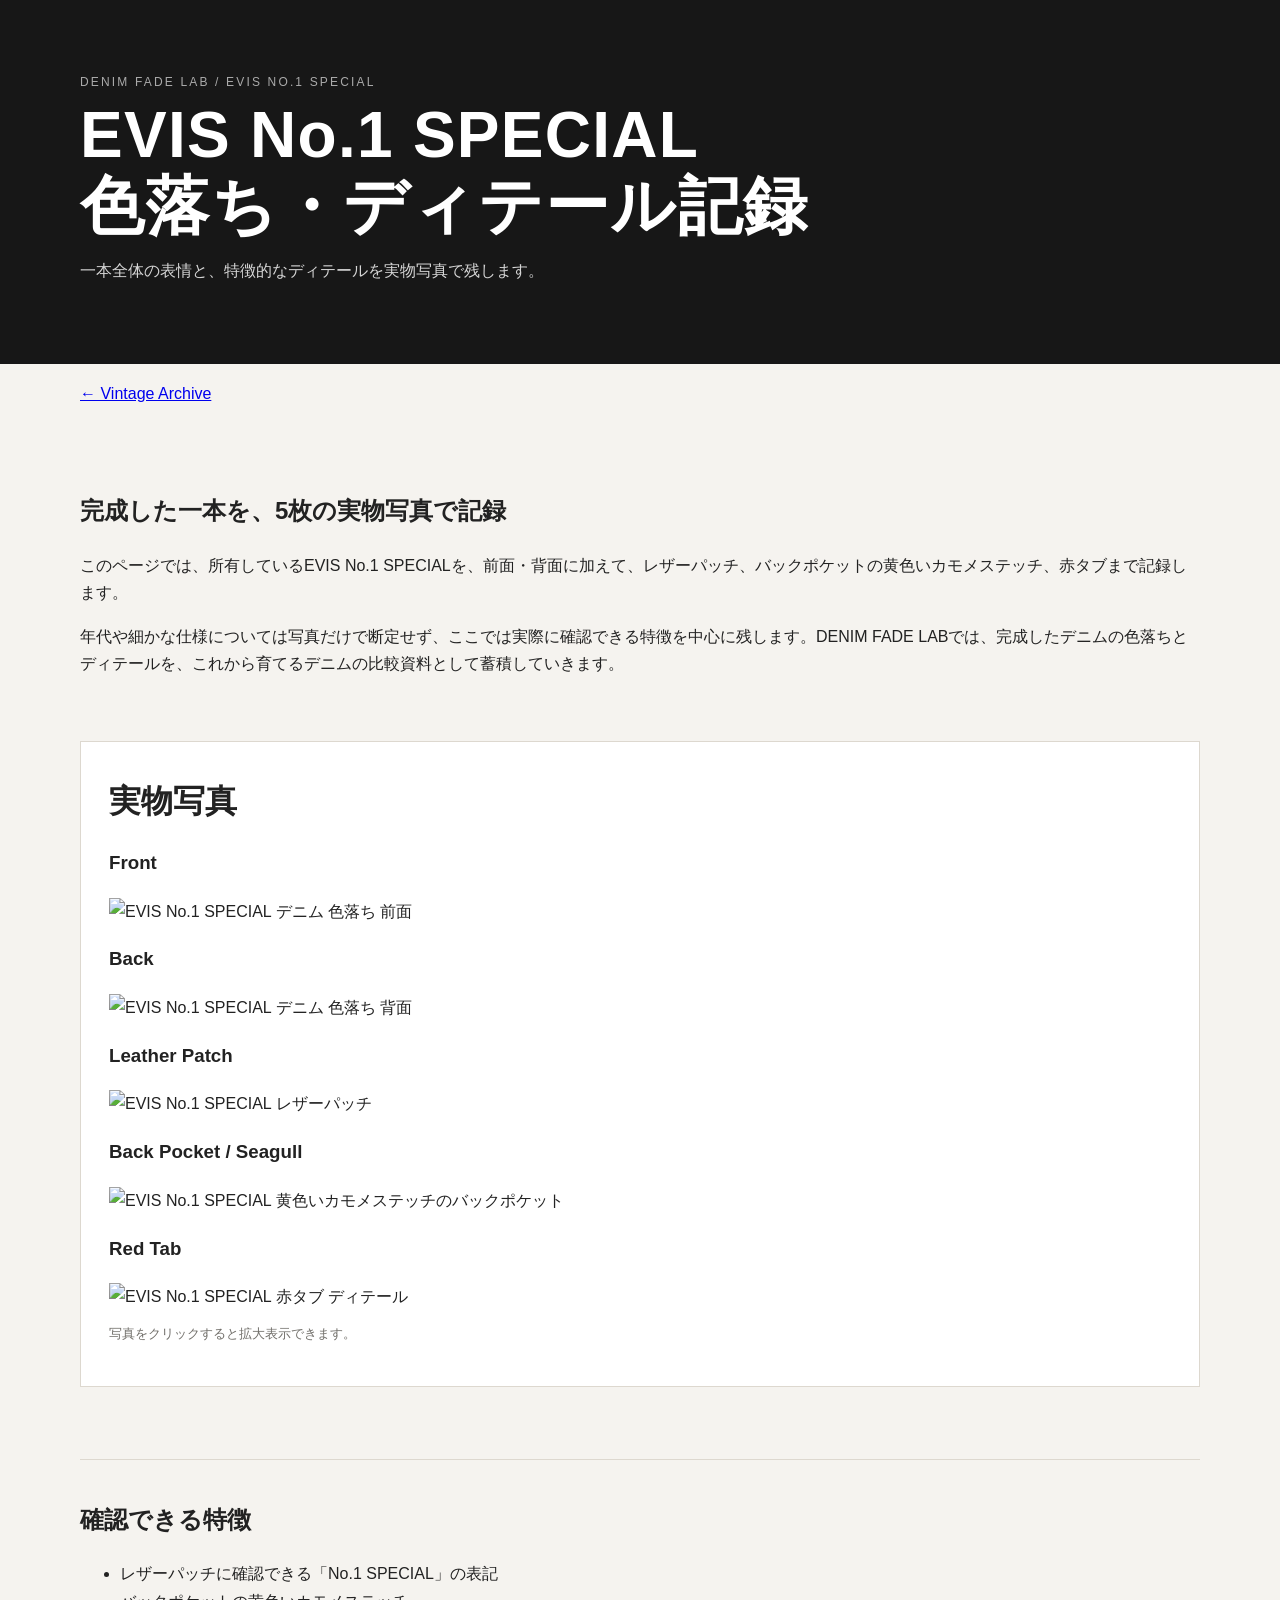
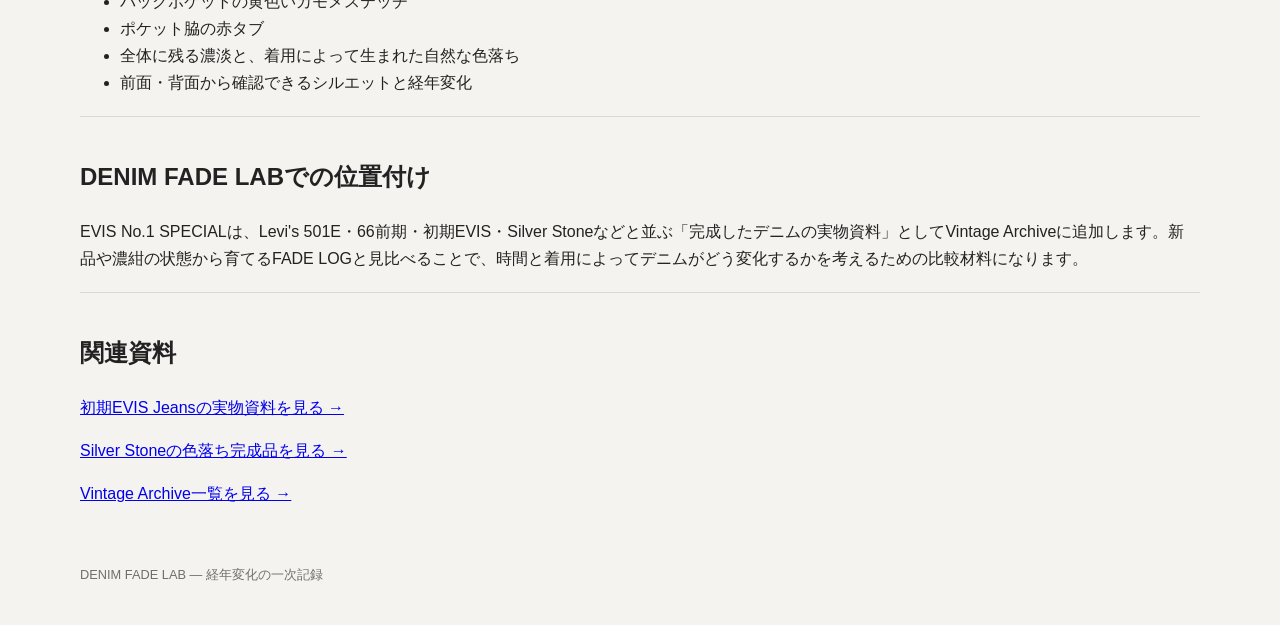
==== evis-no1.html @ 7fe466a5 "Add EVIS No.1 SPECIAL detail page" ====
<!doctype html>
<html lang="ja">
<head>
  <meta charset="utf-8">
  <meta name="viewport" content="width=device-width, initial-scale=1">
  <title>EVIS No.1 SPECIALの色落ち・ディテール｜実物写真記録｜DENIM FADE LAB</title>
  <meta name="description" content="所有しているEVIS No.1 SPECIALを、前面・背面・レザーパッチ・黄色いカモメステッチ・赤タブの5枚の実物写真で記録。完成したデニムの色落ちとディテールを比較できるDENIM FADE LABのアーカイブ資料です。">
  <meta name="robots" content="index, follow, max-image-preview:large">
  <link rel="canonical" href="https://denim-fade-lab.com/evis-no1.html">
  <meta property="og:type" content="article">
  <meta property="og:title" content="EVIS No.1 SPECIALの色落ち・ディテール｜実物写真記録">
  <meta property="og:description" content="EVIS No.1 SPECIALを5枚の実物写真で記録。色落ちと特徴的なディテールを観察します。">
  <meta property="og:url" content="https://denim-fade-lab.com/evis-no1.html">
  <meta property="og:image" content="https://denim-fade-lab.com/assets/images/vintage/evis_no1_front.jpg">
  <meta property="og:site_name" content="DENIM FADE LAB">
  <link rel="stylesheet" href="assets/style.css">
  <script type="application/ld+json">
  {
    "@context":"https://schema.org",
    "@type":"Article",
    "headline":"EVIS No.1 SPECIALの色落ち・ディテール｜実物写真記録",
    "description":"所有しているEVIS No.1 SPECIALを実物写真で記録するDENIM FADE LABのアーカイブ記事。",
    "mainEntityOfPage":"https://denim-fade-lab.com/evis-no1.html",
    "image":[
      "https://denim-fade-lab.com/assets/images/vintage/evis_no1_front.jpg",
      "https://denim-fade-lab.com/assets/images/vintage/evis_no1_back.jpg",
      "https://denim-fade-lab.com/assets/images/vintage/evis_no1_patch.jpg",
      "https://denim-fade-lab.com/assets/images/vintage/evis_no1_pocket.jpg",
      "https://denim-fade-lab.com/assets/images/vintage/evis_no1_tab.jpg"
    ]
  }
  </script>
</head>
<body>
<header class="hero">
  <div class="wrap">
    <p class="eyebrow">DENIM FADE LAB / EVIS NO.1 SPECIAL</p>
    <h1>EVIS No.1 SPECIAL<br>色落ち・ディテール記録</h1>
    <p>一本全体の表情と、特徴的なディテールを実物写真で残します。</p>
  </div>
</header>

<main class="wrap">
  <p><a href="vintage-archive.html">← Vintage Archive</a></p>

  <section class="intro">
    <h2>完成した一本を、5枚の実物写真で記録</h2>
    <p>このページでは、所有しているEVIS No.1 SPECIALを、前面・背面に加えて、レザーパッチ、バックポケットの黄色いカモメステッチ、赤タブまで記録します。</p>
    <p>年代や細かな仕様については写真だけで断定せず、ここでは実際に確認できる特徴を中心に残します。DENIM FADE LABでは、完成したデニムの色落ちとディテールを、これから育てるデニムの比較資料として蓄積していきます。</p>
  </section>

  <section class="project">
    <h2>実物写真</h2>
    <div class="detail-grid">
      <article class="detail-card"><h3>Front</h3><img src="assets/images/vintage/evis_no1_front.jpg" alt="EVIS No.1 SPECIAL デニム 色落ち 前面"></article>
      <article class="detail-card"><h3>Back</h3><img src="assets/images/vintage/evis_no1_back.jpg" alt="EVIS No.1 SPECIAL デニム 色落ち 背面"></article>
      <article class="detail-card"><h3>Leather Patch</h3><img src="assets/images/vintage/evis_no1_patch.jpg" alt="EVIS No.1 SPECIAL レザーパッチ"></article>
      <article class="detail-card"><h3>Back Pocket / Seagull</h3><img src="assets/images/vintage/evis_no1_pocket.jpg" alt="EVIS No.1 SPECIAL 黄色いカモメステッチのバックポケット"></article>
      <article class="detail-card"><h3>Red Tab</h3><img src="assets/images/vintage/evis_no1_tab.jpg" alt="EVIS No.1 SPECIAL 赤タブ ディテール"></article>
    </div>
    <p class="small">写真をクリックすると拡大表示できます。</p>
  </section>

  <section class="record">
    <h2>確認できる特徴</h2>
    <ul>
      <li>レザーパッチに確認できる「No.1 SPECIAL」の表記</li>
      <li>バックポケットの黄色いカモメステッチ</li>
      <li>ポケット脇の赤タブ</li>
      <li>全体に残る濃淡と、着用によって生まれた自然な色落ち</li>
      <li>前面・背面から確認できるシルエットと経年変化</li>
    </ul>
  </section>

  <section class="record">
    <h2>DENIM FADE LABでの位置付け</h2>
    <p>EVIS No.1 SPECIALは、Levi's 501E・66前期・初期EVIS・Silver Stoneなどと並ぶ「完成したデニムの実物資料」としてVintage Archiveに追加します。新品や濃紺の状態から育てるFADE LOGと見比べることで、時間と着用によってデニムがどう変化するかを考えるための比較材料になります。</p>
  </section>

  <section class="record">
    <h2>関連資料</h2>
    <p><a href="vintage-evis.html">初期EVIS Jeansの実物資料を見る →</a></p>
    <p><a href="silverstone.html">Silver Stoneの色落ち完成品を見る →</a></p>
    <p><a href="vintage-archive.html">Vintage Archive一覧を見る →</a></p>
  </section>
</main>

<footer><div class="wrap">DENIM FADE LAB — 経年変化の一次記録</div></footer>
<script src="assets/lightbox.js"></script>
</body>
</html>
---- assets/style.css ----
* { box-sizing: border-box; }
:root { --bg:#f5f3ef; --paper:#fff; --text:#222; --muted:#716f6a; --line:#ddd8cf; }
body { margin:0; background:var(--bg); color:var(--text); font-family:-apple-system,BlinkMacSystemFont,"Hiragino Kaku Gothic ProN","Yu Gothic",sans-serif; line-height:1.7; }
.wrap { width:min(1120px, calc(100% - 32px)); margin:auto; }
.hero { padding:72px 0 64px; background:#171717; color:#fff; }
.hero h1 { margin:8px 0 14px; font-size:clamp(2rem,5vw,4.2rem); letter-spacing:.02em; line-height:1.1; }
.hero p { max-width:760px; color:#d6d6d6; }
.eyebrow { margin:0; font-size:.75rem; letter-spacing:.18em; text-transform:uppercase; color:var(--muted); }
.hero .eyebrow { color:#aaa; }
.intro { padding:48px 0 24px; }
.project { margin:24px 0 72px; background:var(--paper); padding:28px; border:1px solid var(--line); }
.project-head { display:grid; grid-template-columns:2fr 1fr; gap:32px; }
.project h2 { font-size:2rem; margin:4px 0 12px; }
.stats { display:grid; grid-template-columns:1fr 1fr; gap:1px; background:var(--line); align-self:start; }
.stats div { background:var(--paper); padding:12px; }
.stats b,.stats span { display:block; }
.stats b { font-size:.72rem; color:var(--muted); }
.stats span { font-size:.9rem; }
.timeline { display:flex; gap:8px; margin:28px 0; overflow:auto; padding-bottom:8px; }
.timeline-point { min-width:110px; padding:12px; border-top:3px solid var(--line); color:var(--muted); }
.timeline-point.active { border-top-color:#222; color:#222; }
.timeline-point strong,.timeline-point span,.timeline-point small { display:block; }
.timeline-point strong { font-size:.75rem; letter-spacing:.08em; }
.timeline-point span { font-size:.75rem; }
.timeline-point small { font-size:.7rem; }
.grid { display:grid; grid-template-columns:1fr 1fr; gap:20px; }
.item { border:1px solid var(--line); background:#faf9f6; }
.image-box { aspect-ratio:4/3; overflow:hidden; background:#eee; }
.image-box img { width:100%; height:100%; object-fit:contain; display:block; }
.item-body { padding:16px; }
.label { font-size:.7rem; letter-spacing:.14em; color:var(--muted); text-transform:uppercase; }
.item-body h3 { margin:4px 0; }
.small { font-size:.8rem; color:var(--muted); }
.record { margin-top:20px; padding-top:20px; border-top:1px solid var(--line); }
.record dl { display:grid; grid-template-columns:180px 1fr; margin:0; }
.record dt,.record dd { padding:8px 0; border-bottom:1px solid #eee; }
.record dt { color:var(--muted); }
.record dd { margin:0; }
.archive-link { margin:28px 0 72px; padding:28px; background:#171717; color:#fff; }
.archive-link h2 { margin:4px 0 10px; }
.archive-link .eyebrow { color:#aaa; }
.archive-link a { color:#fff; }
.archive-main { padding-bottom:40px; }
.archive-intro { padding:34px 0 20px; }
.archive-card { margin:30px 0 64px; background:var(--paper); padding:28px; border:1px solid var(--line); }
.archive-title h2 { margin:4px 0 6px; font-size:2rem; }
.archive-title p:not(.eyebrow) { color:var(--muted); }
.archive-grid { display:grid; grid-template-columns:1fr 1fr; gap:14px; margin-top:22px; }
.archive-grid-3 { grid-template-columns:repeat(3,1fr); }
.archive-grid figure { margin:0; background:#faf9f6; border:1px solid var(--line); }
.archive-grid img { width:100%; aspect-ratio:4/3; object-fit:contain; display:block; background:#eee; }
.archive-grid figcaption { padding:9px 12px; font-size:.75rem; color:var(--muted); letter-spacing:.06em; }
.archive-text { margin-top:22px; }
.archive-text ul { padding-left:20px; }
.comparison-note { margin:50px 0; padding:30px; border:1px solid var(--line); background:#faf9f6; }
.comparison-note h2 { margin:4px 0 12px; }
footer { padding:40px 0; color:var(--muted); font-size:.8rem; }
.zoomable-image { cursor:zoom-in; transition:transform .18s ease, opacity .18s ease; }
.zoomable-image:hover { opacity:.9; }
.zoomable-image:focus-visible { outline:3px solid #222; outline-offset:3px; }
body.lightbox-open { overflow:hidden; }
.lightbox { position:fixed; inset:0; z-index:9999; display:none; align-items:center; justify-content:center; padding:28px; background:rgba(0,0,0,.88); }
.lightbox.is-open { display:flex; }
.lightbox-content { margin:0; max-width:min(94vw,1400px); max-height:92vh; display:flex; flex-direction:column; align-items:center; }
.lightbox-image { max-width:94vw; max-height:84vh; width:auto; height:auto; object-fit:contain; display:block; box-shadow:0 12px 40px rgba(0,0,0,.45); }
.lightbox-caption { margin-top:10px; max-width:90vw; color:#fff; font-size:.8rem; text-align:center; }
.lightbox-close,.lightbox-prev,.lightbox-next { position:absolute; border:0; background:rgba(255,255,255,.12); color:#fff; width:46px; height:46px; border-radius:50%; cursor:pointer; font-size:32px; line-height:1; display:grid; place-items:center; }
.lightbox-close { top:18px; right:18px; font-size:30px; }
.lightbox-prev { left:18px; top:50%; transform:translateY(-50%); }
.lightbox-next { right:18px; top:50%; transform:translateY(-50%); }
.lightbox-close:hover,.lightbox-prev:hover,.lightbox-next:hover { background:rgba(255,255,255,.24); }
@media (max-width:760px) {
  .hero { padding:52px 0 44px; }
  .project,.archive-card { padding:18px; }
  .project-head,.grid,.archive-grid,.archive-grid-3 { grid-template-columns:1fr; }
  .record dl { grid-template-columns:120px 1fr; }
  .lightbox { padding:12px; }
  .lightbox-image { max-width:96vw; max-height:78vh; }
  .lightbox-prev { left:8px; }
  .lightbox-next { right:8px; }
  .lightbox-close { top:8px; right:8px; }
}
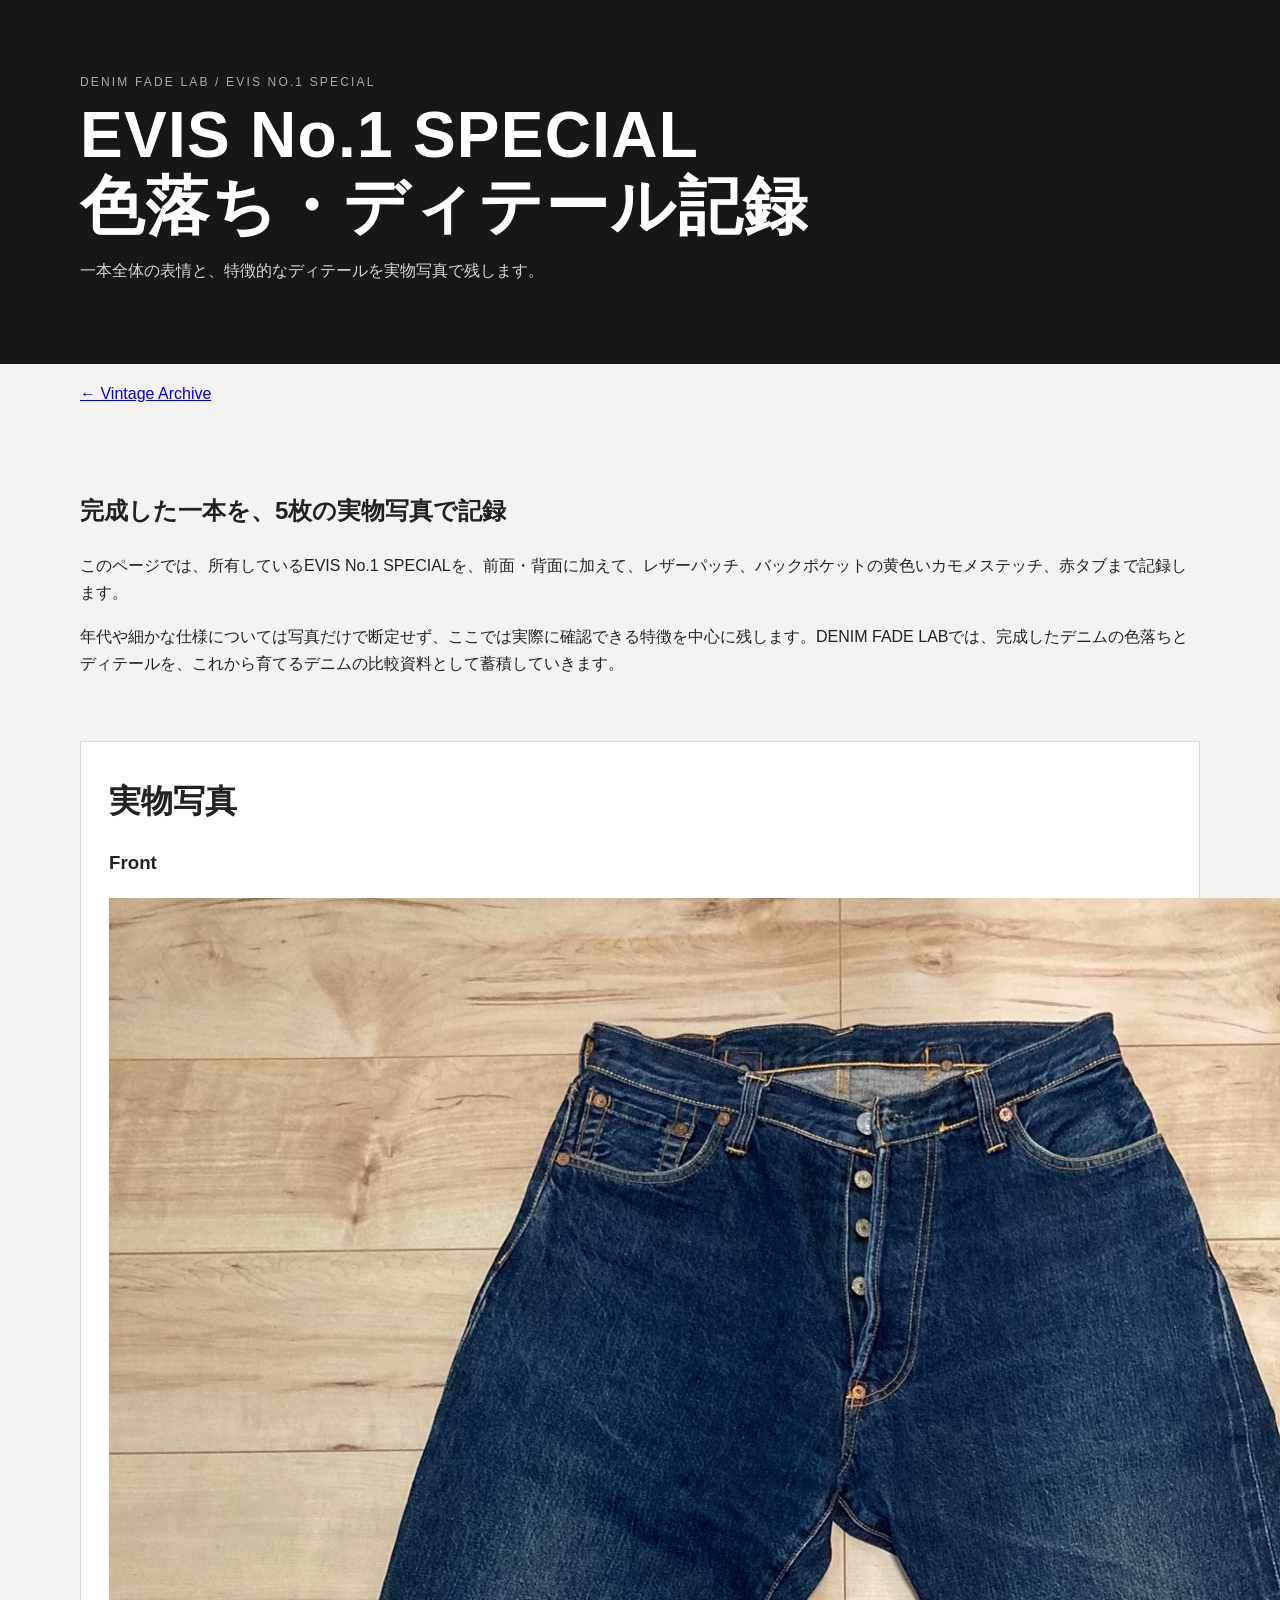
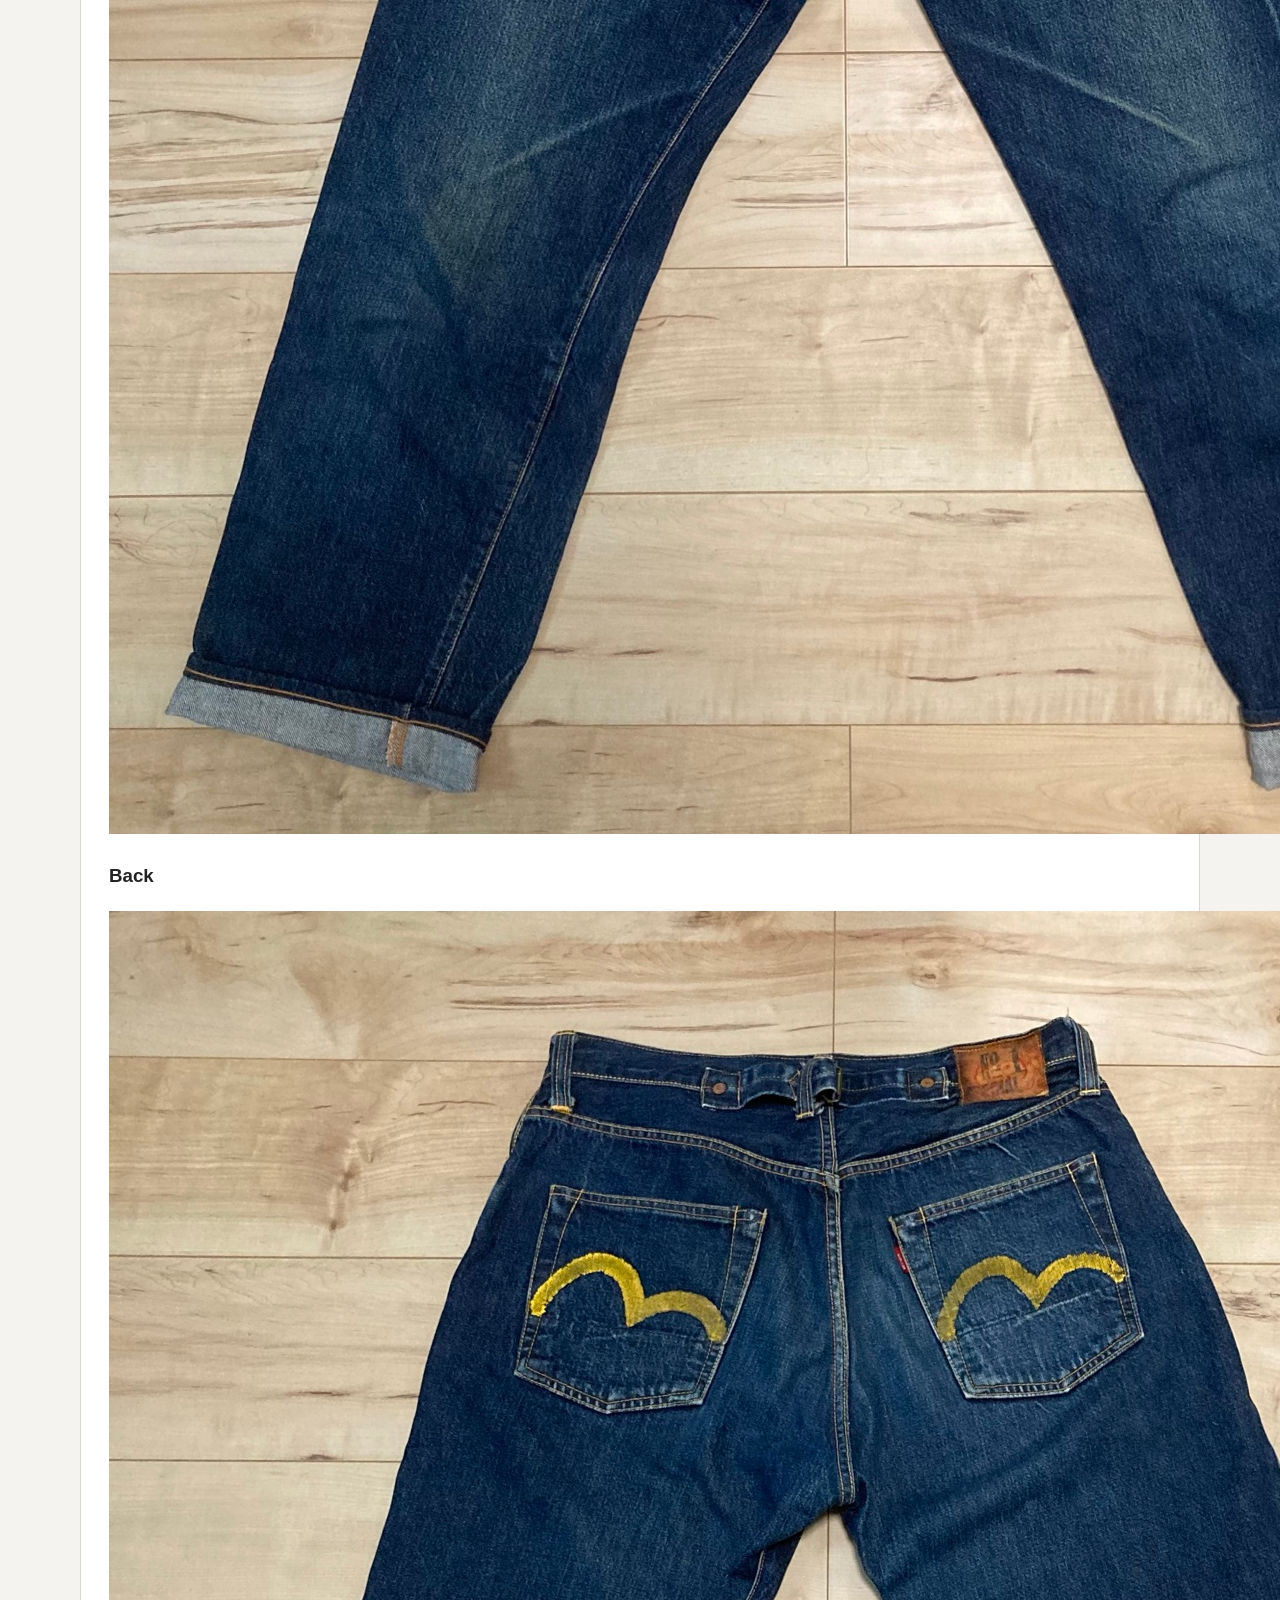
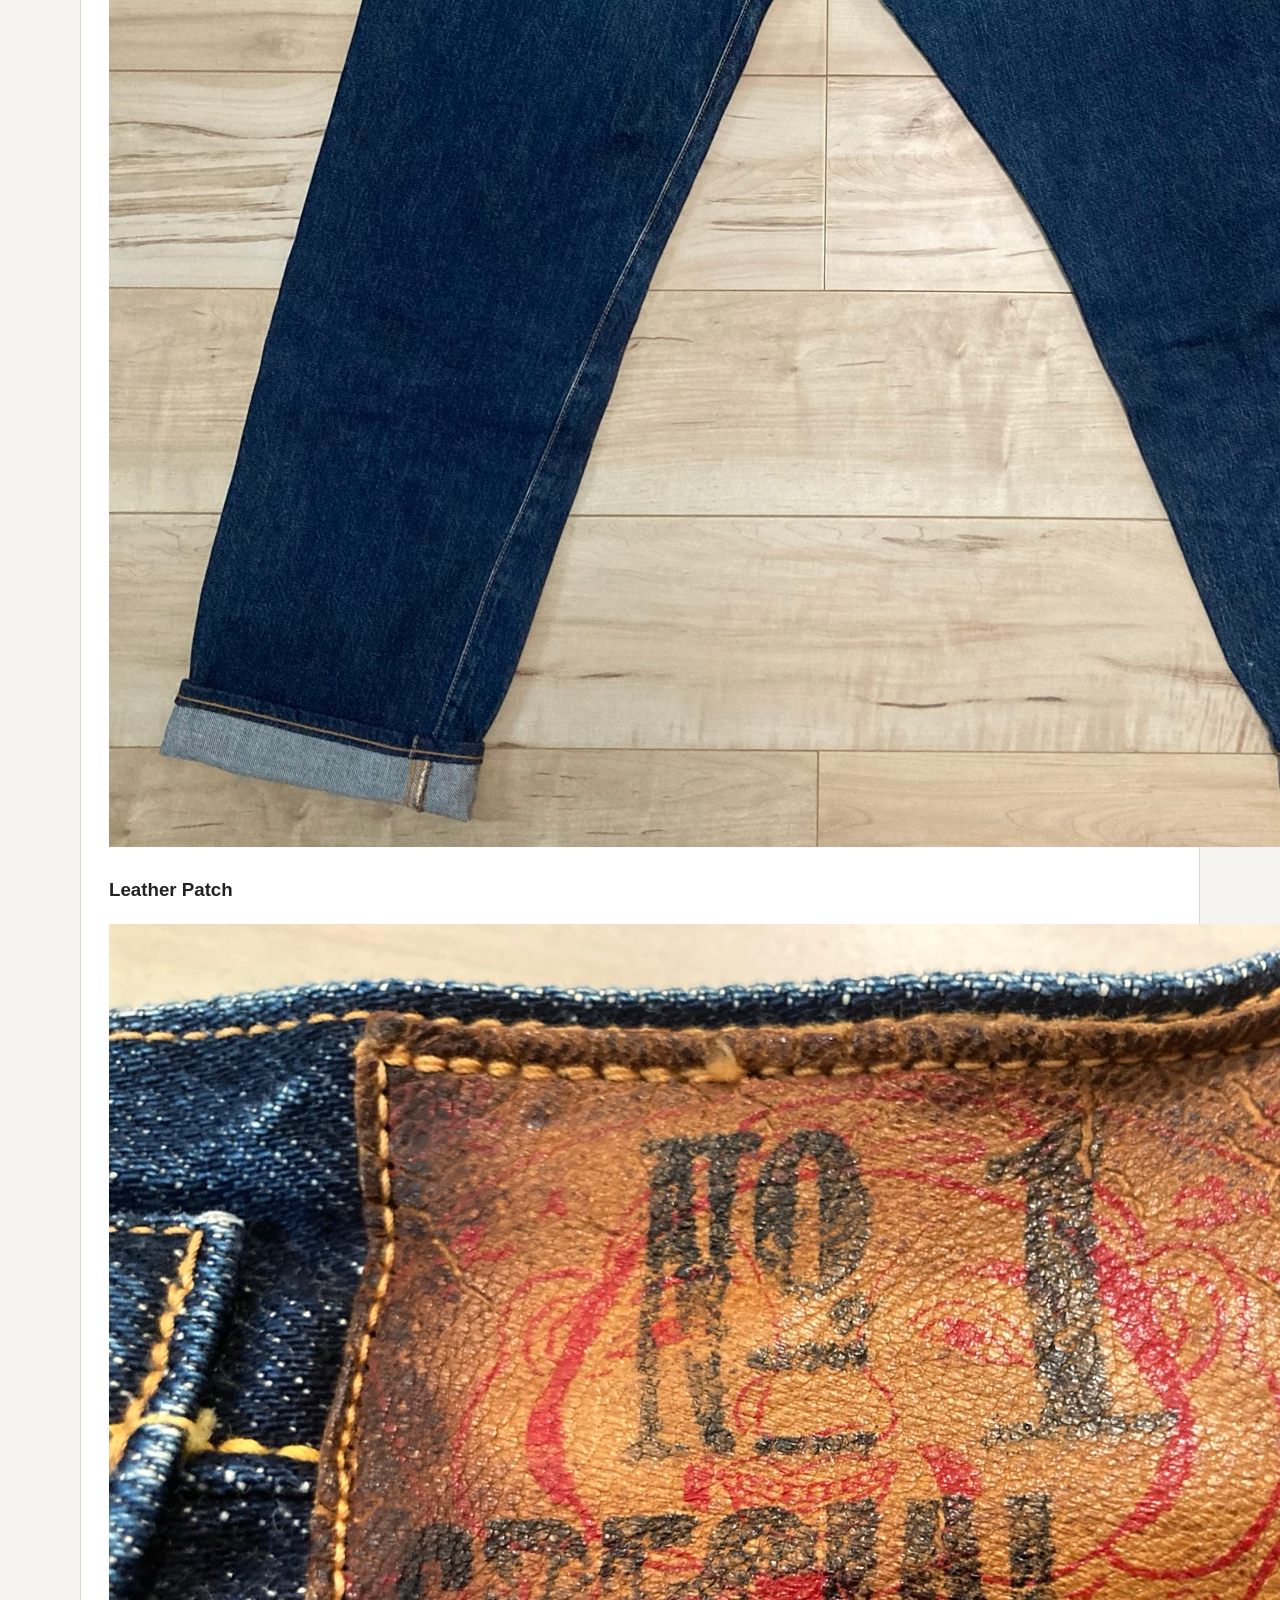
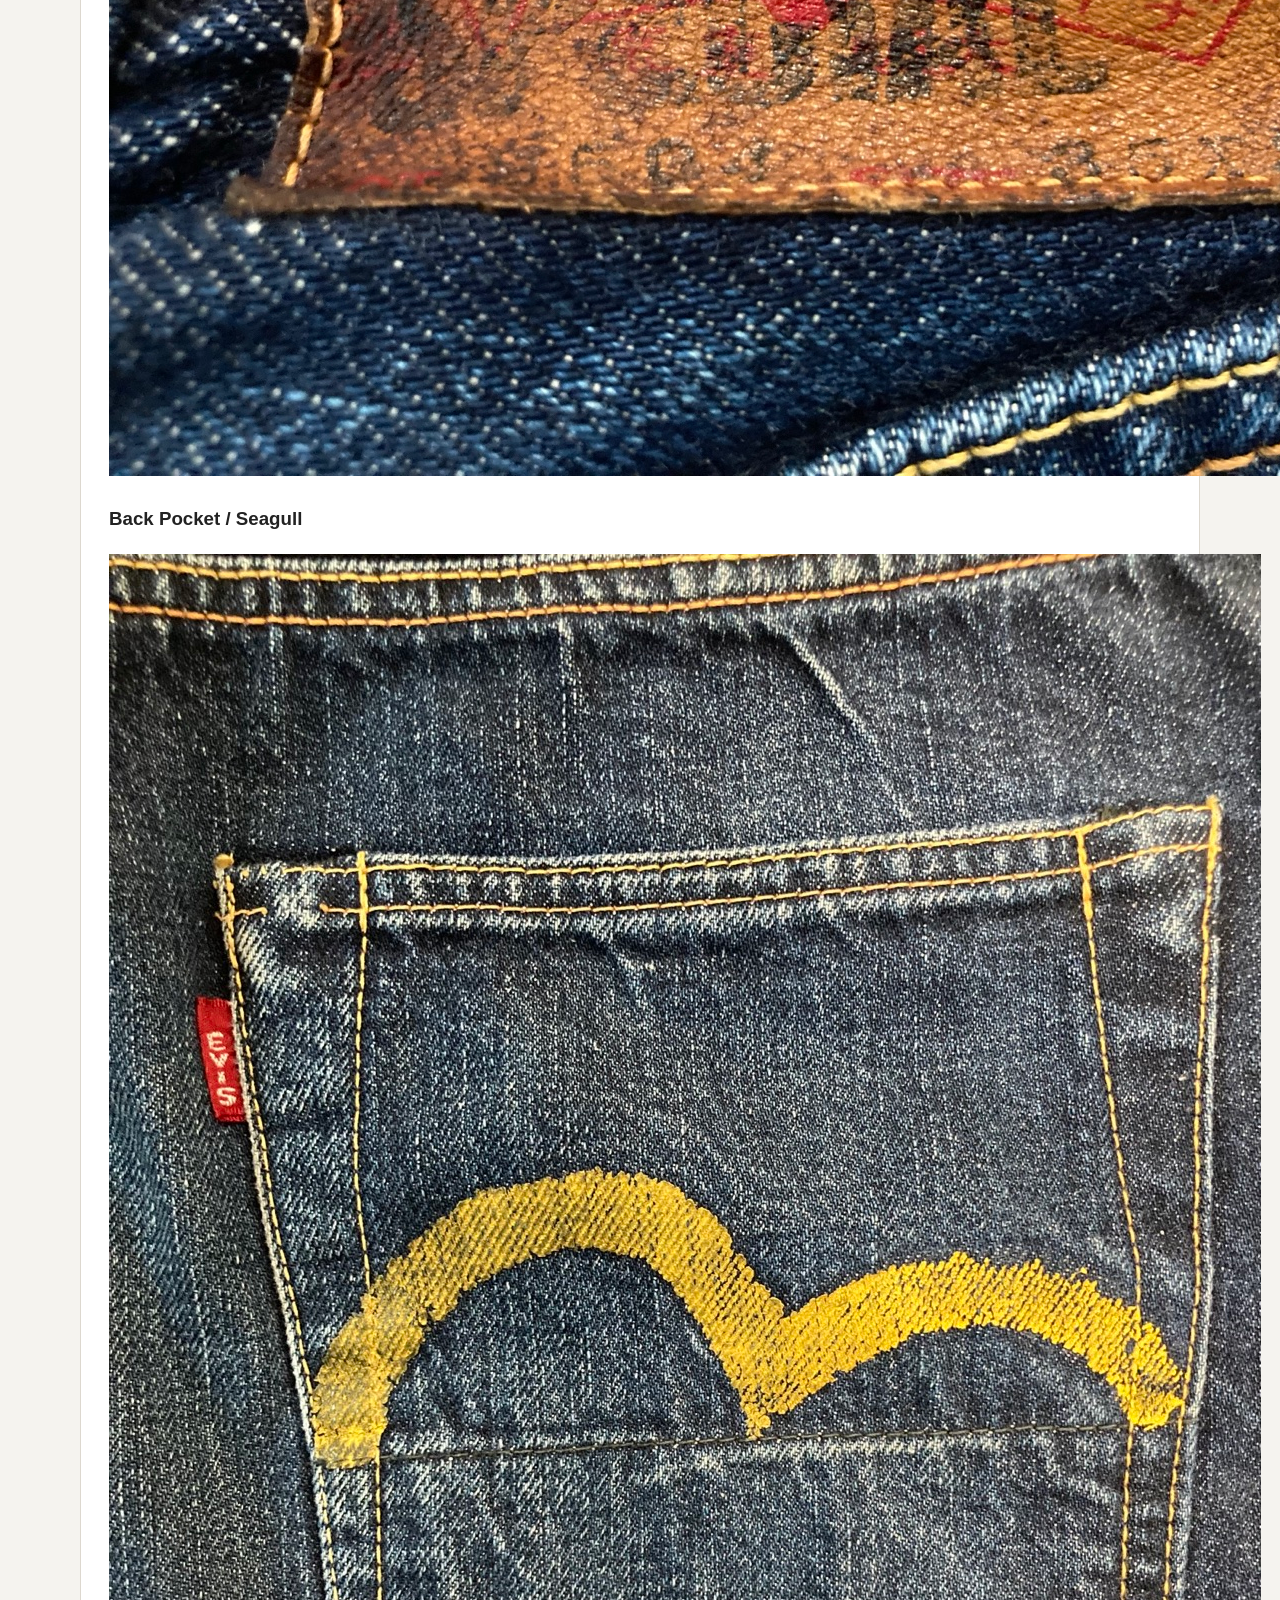
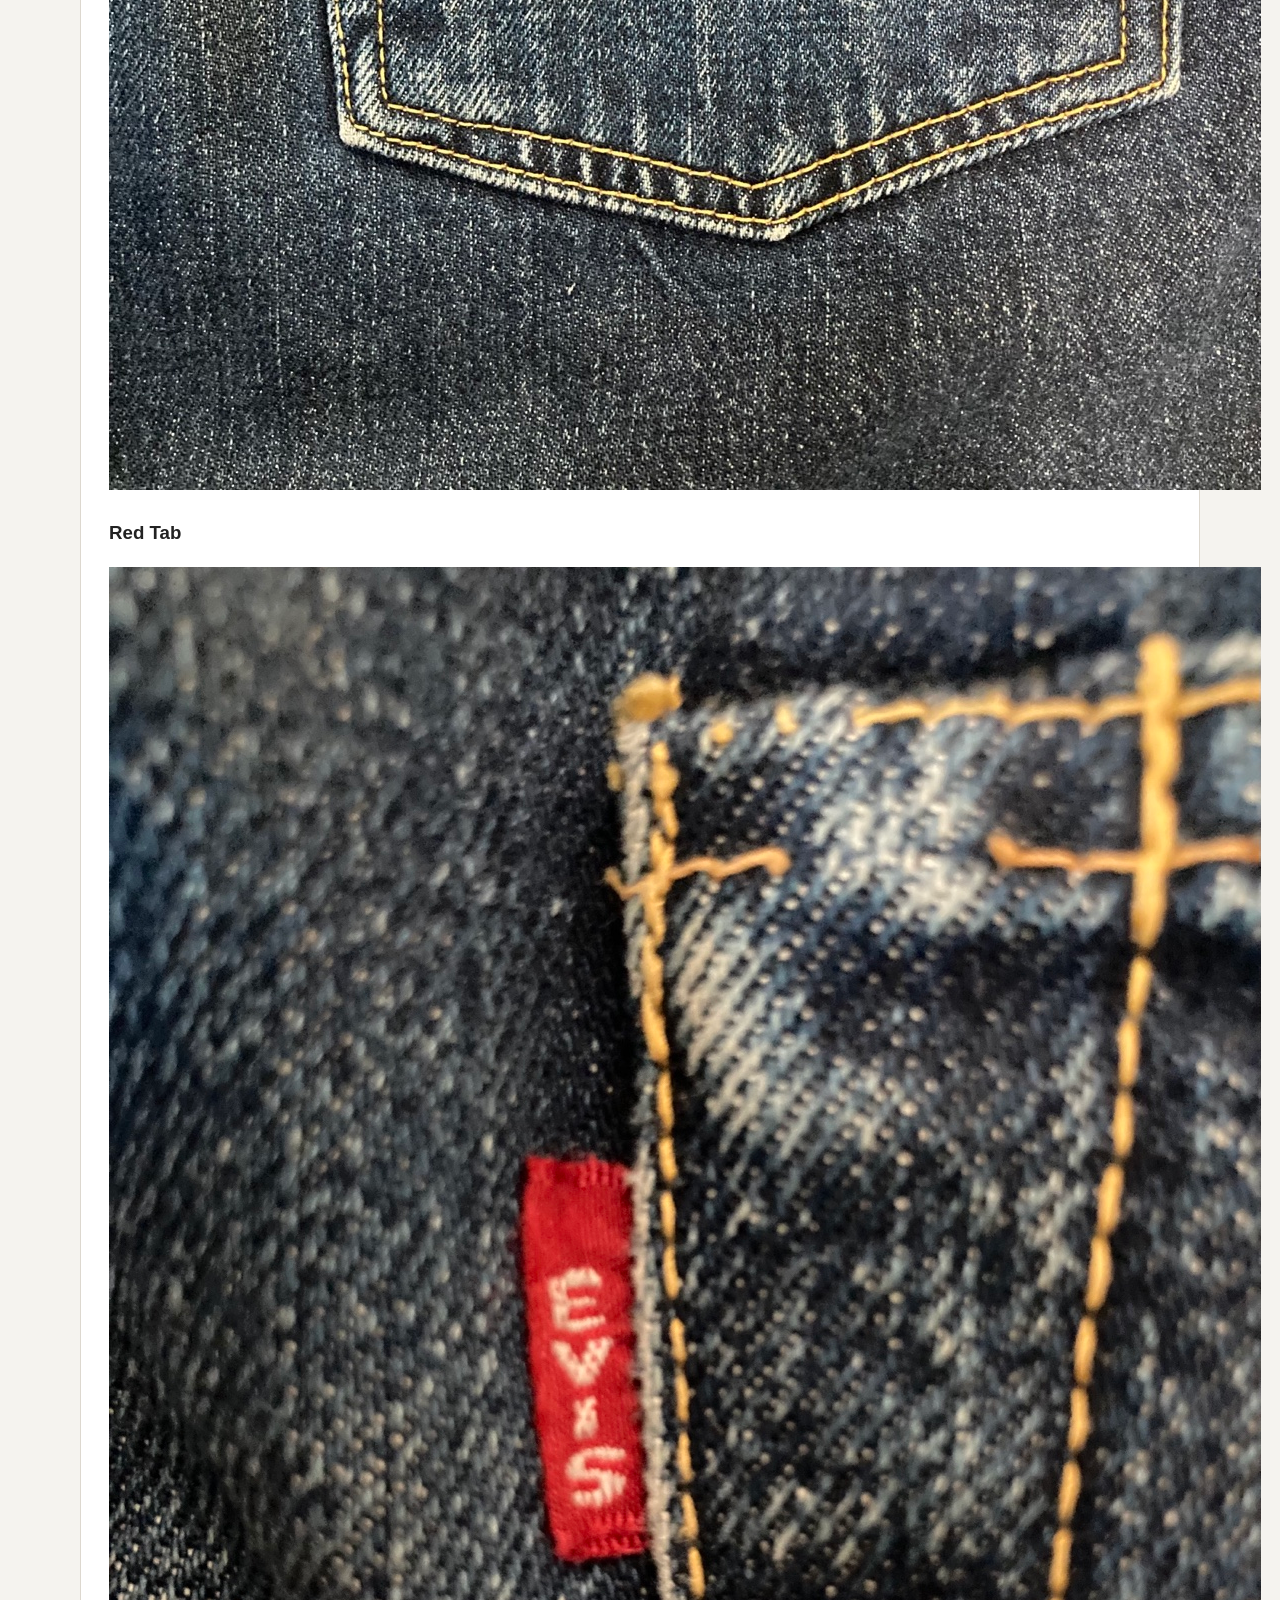
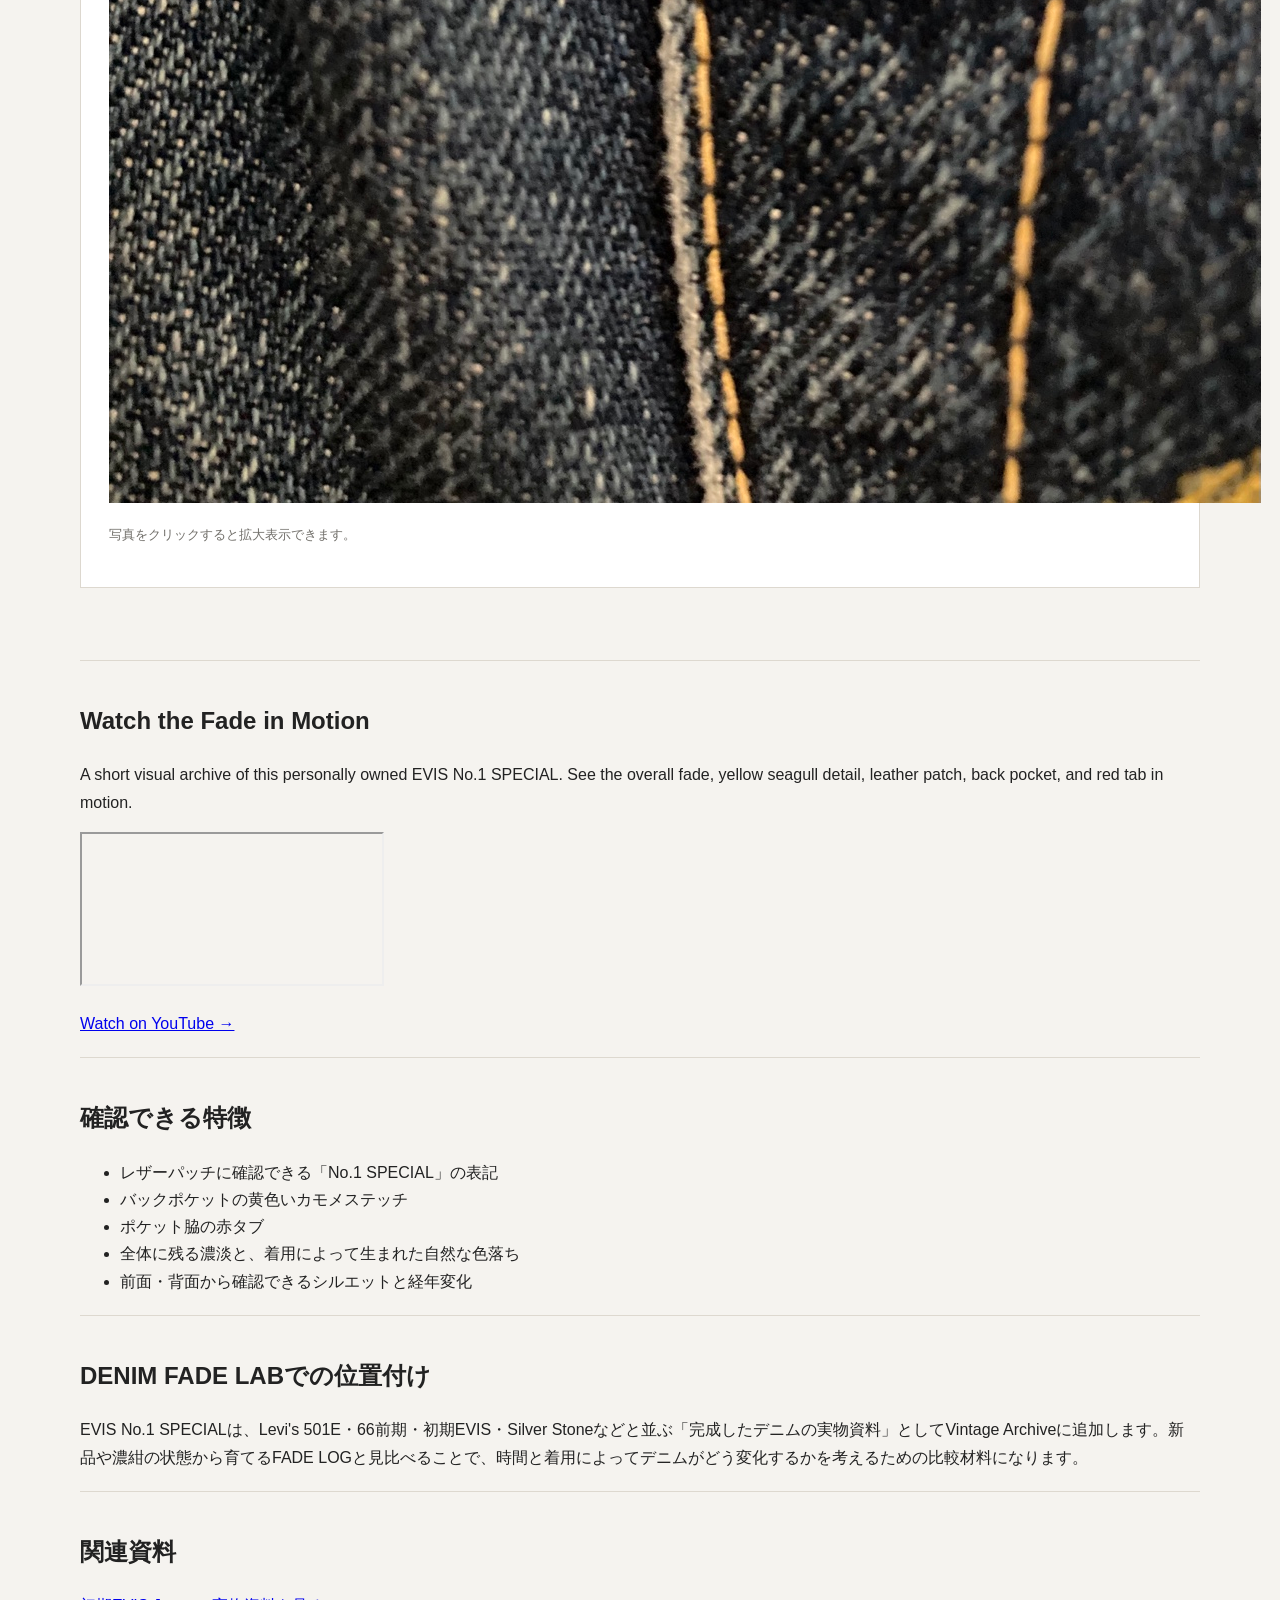
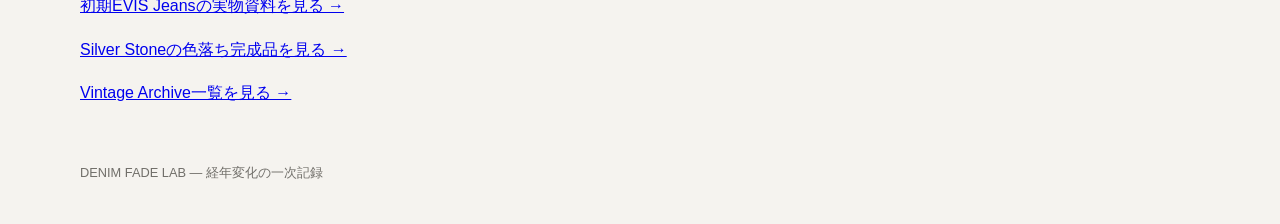
==== commit 5ca52f7e: "Update evis-no1.html" ====
--- a/evis-no1.html
+++ b/evis-no1.html
@@ -61,6 +61,34 @@
     <p class="small">写真をクリックすると拡大表示できます。</p>
   </section>
 
+  <!-- YouTube Shorts -->
+  <section class="record youtube-section">
+    <h2>Watch the Fade in Motion</h2>
+
+    <p>
+      A short visual archive of this personally owned EVIS No.1 SPECIAL.
+      See the overall fade, yellow seagull detail, leather patch, back pocket,
+      and red tab in motion.
+    </p>
+
+    <div class="youtube-short">
+      <iframe
+        src="https://www.youtube.com/embed/UdBPJCTgO0c"
+        title="EVIS No.1 SPECIAL | Real Worn Japanese Denim | Denim Fade Archive"
+        allow="accelerometer; autoplay; clipboard-write; encrypted-media; gyroscope; picture-in-picture; web-share"
+        allowfullscreen>
+      </iframe>
+    </div>
+
+    <p class="youtube-link">
+      <a href="https://www.youtube.com/shorts/UdBPJCTgO0c"
+         target="_blank"
+         rel="noopener noreferrer">
+        Watch on YouTube →
+      </a>
+    </p>
+  </section>
+  
   <section class="record">
     <h2>確認できる特徴</h2>
     <ul>
@@ -88,4 +116,4 @@
 <footer><div class="wrap">DENIM FADE LAB — 経年変化の一次記録</div></footer>
 <script src="assets/lightbox.js"></script>
 </body>
-</html>+</html>
